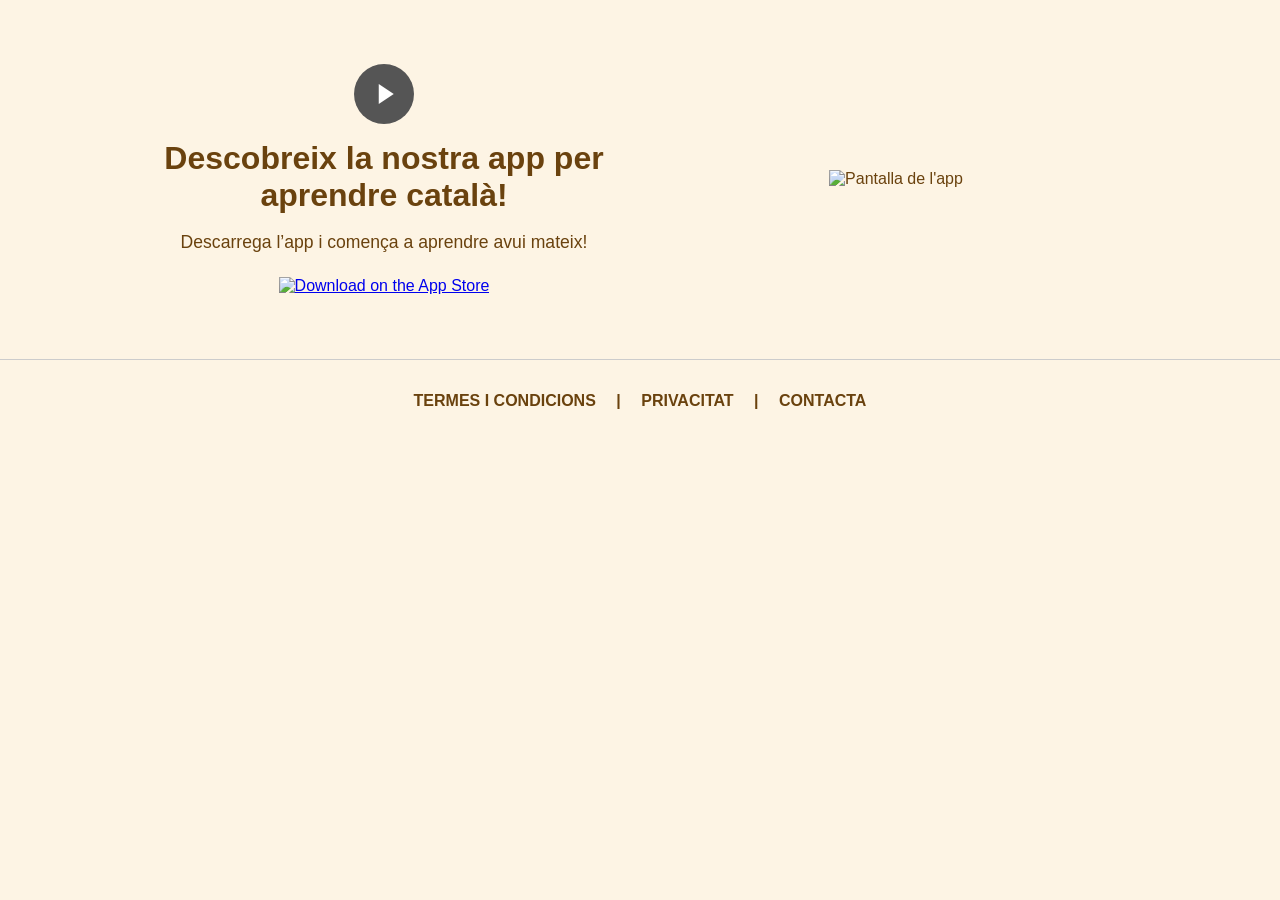
==== index.html @ b98beaa4 "First cmmit landing page" ====
<!DOCTYPE html>
<html lang="ca">
<head>
  <meta charset="UTF-8" />
  <meta name="viewport" content="width=device-width, initial-scale=1.0"/>
  <title>LexiK - Aprèn Català</title>
  <link rel="stylesheet" href="styles.css" />
</head>
<body>
  <main class="container">
    <div class="left">
      <div class="play-button">
        <div class="circle"></div>
        <div class="triangle"></div>
      </div>
      <h1>Descobreix la nostra app per aprendre català!</h1>
      <p>Descarrega l’app i comença a aprendre avui mateix!</p>
      <a href="https://apps.apple.com/" target="_blank">
        <img src="images/appstore-badge.svg" alt="Download on the App Store" class="appstore" />
      </a>
    </div>
    <div class="right">
      <img src="images/screenshot.png" alt="Pantalla de l'app" class="app-image" />
    </div>
  </main>

  <footer>
    <a href="#termes">TERMES I CONDICIONS</a>
    <span>|</span>
    <a href="#privacitat">PRIVACITAT</a>
    <span>|</span>
    <a href="#contacte">CONTACTA</a>
  </footer>
</body>
</html>
---- styles.css ----
body {
  margin: 0;
  font-family: 'Arial', sans-serif;
  background-color: #fdf4e4;
  color: #6a420e;
}

.container {
  display: flex;
  justify-content: space-between;
  align-items: center;
  padding: 4rem 10%;
  flex-wrap: wrap;
}

.left {
  flex: 1;
  min-width: 300px;
  text-align: center;
}

.left h1 {
  font-size: 2rem;
  font-weight: bold;
  margin: 1rem 0;
}

.left p {
  font-size: 1.1rem;
  margin-bottom: 1.5rem;
}

.appstore {
  height: 50px;
}

.play-button {
  position: relative;
  width: 60px;
  height: 60px;
  margin: 0 auto 1rem;
}

.circle {
  width: 100%;
  height: 100%;
  background: #555;
  border-radius: 50%;
}

.triangle {
  position: absolute;
  top: 50%;
  left: 50%;
  transform: translate(-35%, -50%);
  width: 0;
  height: 0;
  border-left: 15px solid white;
  border-top: 10px solid transparent;
  border-bottom: 10px solid transparent;
}

.right {
  flex: 1;
  min-width: 300px;
  text-align: center;
}

.app-image {
  max-width: 100%;
  height: auto;
}

footer {
  text-align: center;
  padding: 2rem 0;
  font-weight: bold;
  border-top: 1px solid #ccc;
}

footer a {
  color: #6a420e;
  text-decoration: none;
  margin: 0 1rem;
}
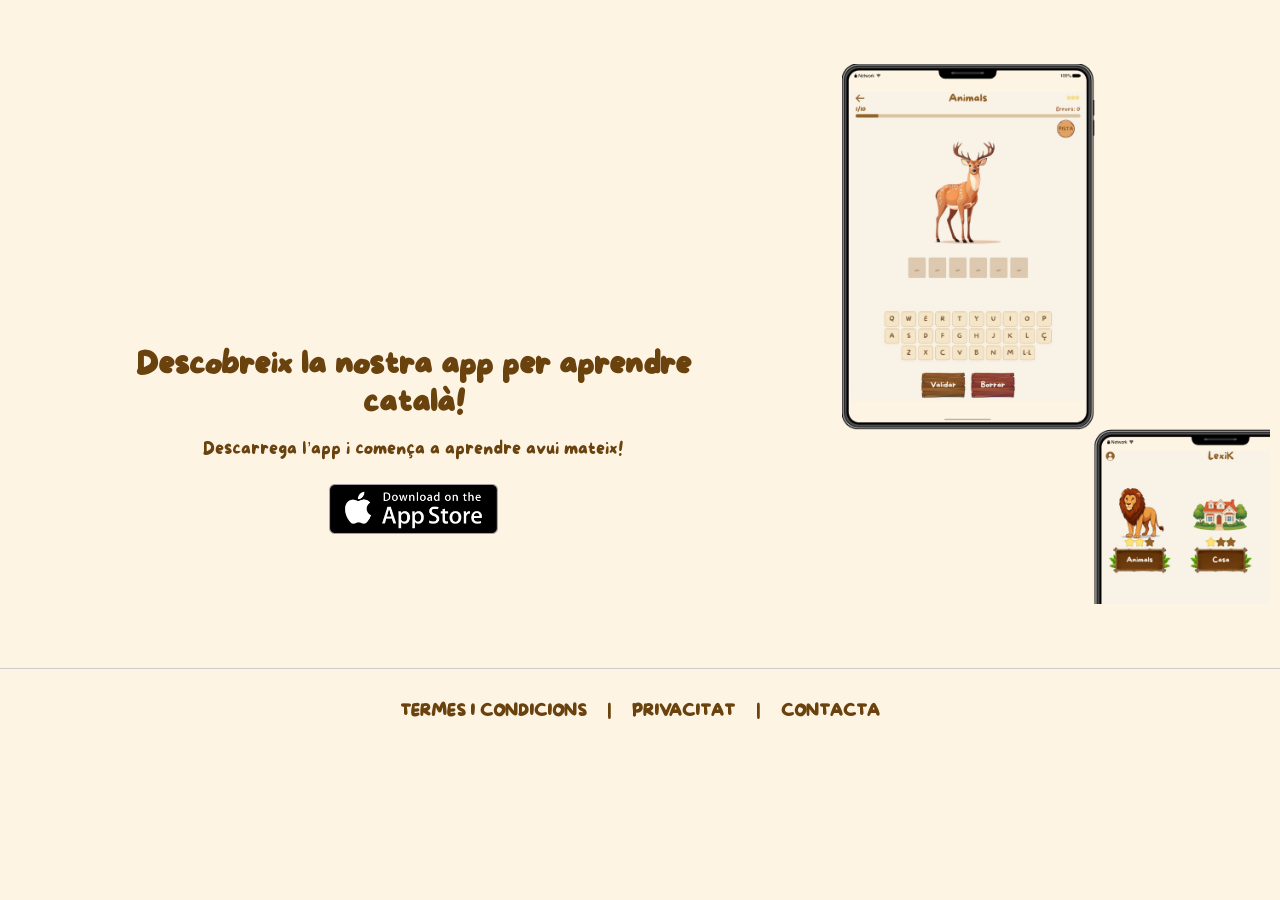
==== commit 05dcea67: "POC landing web" ====
--- a/index.html
+++ b/index.html
@@ -9,27 +9,27 @@
 <body>
   <main class="container">
     <div class="left">
-      <div class="play-button">
-        <div class="circle"></div>
-        <div class="triangle"></div>
-      </div>
+      <video autoplay muted playsinline class="logo-video">
+        <source src="media/LexiK.mp4" type="video/mp4">
+        El teu navegador no suporta vídeo HTML5.
+      </video>
       <h1>Descobreix la nostra app per aprendre català!</h1>
       <p>Descarrega l’app i comença a aprendre avui mateix!</p>
       <a href="https://apps.apple.com/" target="_blank">
-        <img src="images/appstore-badge.svg" alt="Download on the App Store" class="appstore" />
+        <img src="images/appstore_button.png" alt="Download on the App Store" class="appstore" />
       </a>
     </div>
     <div class="right">
-      <img src="images/screenshot.png" alt="Pantalla de l'app" class="app-image" />
+      <img src="images/screenshot_lexiK.png" alt="Pantalla de l'app" class="app-image" />
     </div>
   </main>
 
   <footer>
-    <a href="#termes">TERMES I CONDICIONS</a>
+    <a href="termes.html">TERMES I CONDICIONS</a>
     <span>|</span>
-    <a href="#privacitat">PRIVACITAT</a>
+    <a href="privacitat.html">PRIVACITAT</a>
     <span>|</span>
-    <a href="#contacte">CONTACTA</a>
+    <a href="contacte.html">CONTACTA</a>
   </footer>
 </body>
 </html>
--- a/styles.css
+++ b/styles.css
@@ -1,15 +1,22 @@
+@font-face {
+  font-family: 'More Sugar';
+  src: url('fonts/MoreSugar-Regular.ttf') format('truetype');
+  font-weight: normal;
+  font-style: normal;
+}
+
 body {
   margin: 0;
-  font-family: 'Arial', sans-serif;
+  font-family: 'More Sugar', sans-serif;
   background-color: #fdf4e4;
   color: #6a420e;
 }
 
 .container {
   display: flex;
+  align-items: center;
   justify-content: space-between;
-  align-items: center;
-  padding: 4rem 10%;
+  padding: 4rem 5% 4rem 10%;
   flex-wrap: wrap;
 }
 
@@ -34,10 +41,10 @@
   height: 50px;
 }
 
-.play-button {
-  position: relative;
-  width: 60px;
-  height: 60px;
+.logo-video {
+  width: 400px;
+  height: auto;
+  display: block;
   margin: 0 auto 1rem;
 }
 
@@ -63,12 +70,17 @@
 .right {
   flex: 1;
   min-width: 300px;
-  text-align: center;
+  display: flex;
+  justify-content: flex-end;  /* alinea totalmente a la derecha */
+  align-items: flex-start;
+  text-align: right;
+  margin-right: -5%; /* empuja la imagen fuera del contenedor */
 }
 
 .app-image {
-  max-width: 100%;
+  max-width: 75%;    /* reduce tamaño visual */
   height: auto;
+  margin: 0;
 }
 
 footer {
@@ -82,4 +94,49 @@
   color: #6a420e;
   text-decoration: none;
   margin: 0 1rem;
+}
+
+
+
+.legal {
+  padding: 3rem 10%;
+  background-color: #fdf4e4;
+  font-family: 'More Sugar', sans-serif;
+  color: #6a420e;
+}
+
+.legal h1 {
+  font-size: 2rem;
+  margin-bottom: 2rem;
+}
+
+.legal h2 {
+  font-size: 1.3rem;
+  margin-top: 2rem;
+}
+
+.legal p, .legal ul {
+  font-size: 1rem;
+  line-height: 1.6;
+}
+
+.legal ul {
+  padding-left: 1.2rem;
+}
+
+.back-button {
+  display: inline-block;
+  margin-bottom: 2rem;
+  text-decoration: none;
+  color: #6a420e;
+  font-weight: bold;
+  font-size: 1rem;
+}
+
+
+.legal a[href^="mailto:"] {
+  color: #6a420e; /* el color que tú quieras */
+  font-weight: bold;
+  text-decoration: underline;
+  font-size: 1.6rem;
 }
